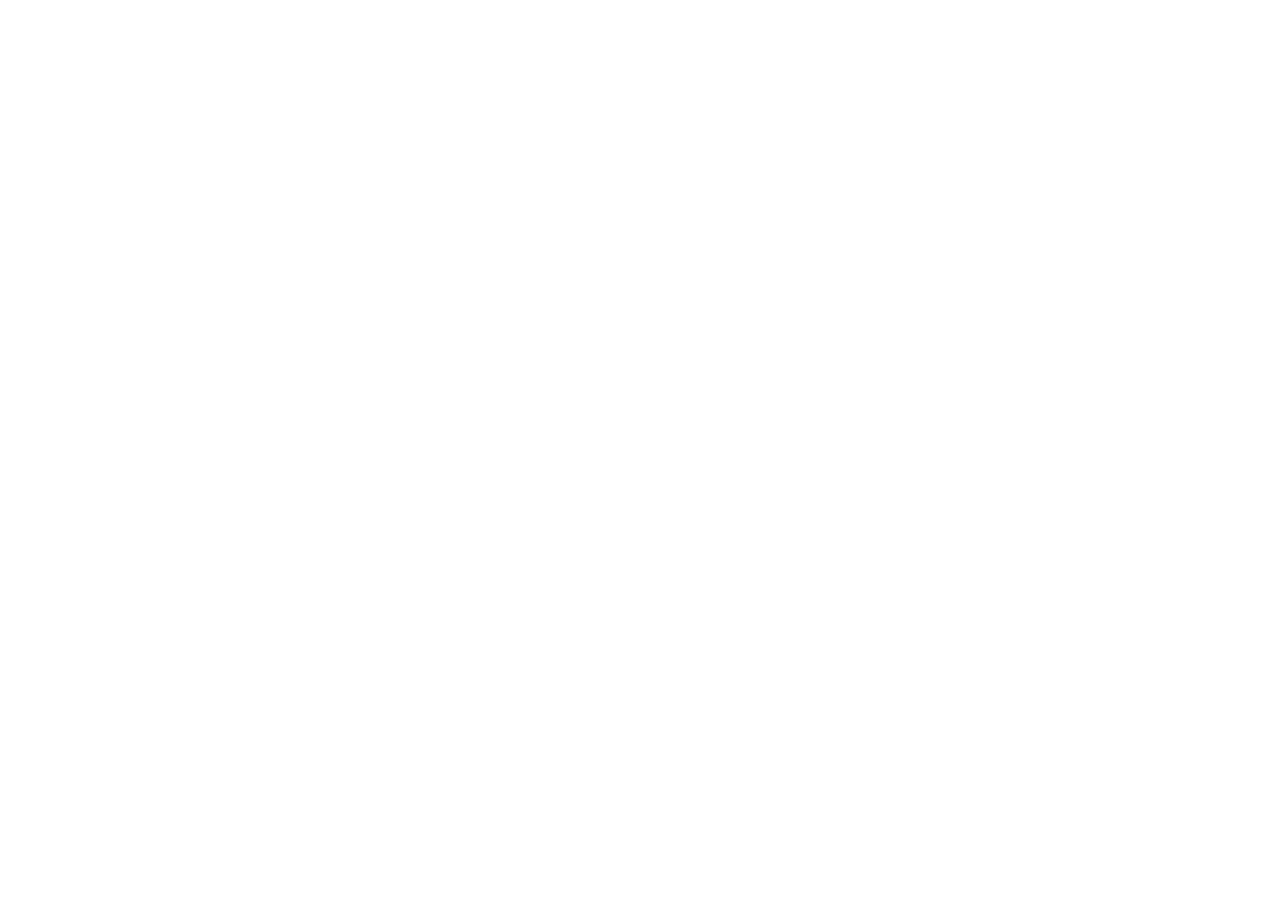
==== index.html @ 935e9826 "Initialized repo" ====
<!DOCTYPE html>
<html lang="en">
<head>
    <meta charset="UTF-8">
    <meta name="viewport" content="width=device-width, initial-scale=1.0">
    <meta http-equiv="X-UA-Compatible" content="ie=edge">
    <title>City of Pawnee, Indiana</title>
</head>
<body>
    
</body>
</html>
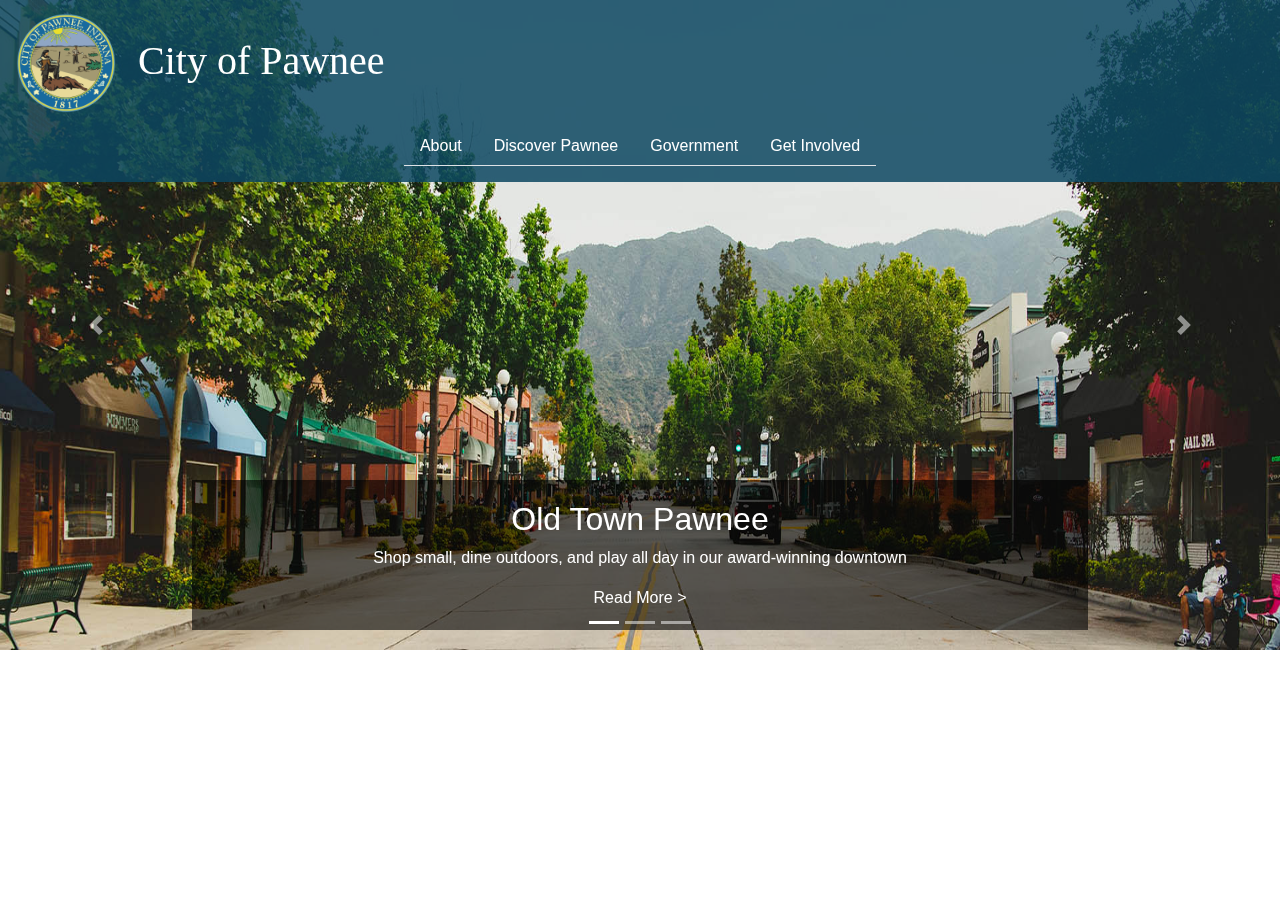
==== commit 10fc4b97: "Add header, navbar & carousel" ====
--- a/index.html
+++ b/index.html
@@ -1,12 +1,116 @@
 <!DOCTYPE html>
 <html lang="en">
+
 <head>
     <meta charset="UTF-8">
     <meta name="viewport" content="width=device-width, initial-scale=1.0">
     <meta http-equiv="X-UA-Compatible" content="ie=edge">
     <title>City of Pawnee, Indiana</title>
+
+    <link rel="stylesheet" href="https://stackpath.bootstrapcdn.com/bootstrap/4.3.1/css/bootstrap.min.css"
+        integrity="sha384-ggOyR0iXCbMQv3Xipma34MD+dH/1fQ784/j6cY/iJTQUOhcWr7x9JvoRxT2MZw1T" crossorigin="anonymous">
+    <link rel="stylesheet" href="https://use.fontawesome.com/releases/v5.11.2/css/all.css"
+        integrity="sha384-KA6wR/X5RY4zFAHpv/CnoG2UW1uogYfdnP67Uv7eULvTveboZJg0qUpmJZb5VqzN" crossorigin="anonymous">
+    <link rel="stylesheet" href="static/style.css">
 </head>
+
 <body>
-    
+    <!-- navbar -->
+    <div class="container-fluid header">
+        <nav class="navbar navbar-header navbar-fixed-top header-bg w-100">
+            <div class="header-logo">
+                <a class="navbar-brand" href="#">
+                    <img src="static/img/pawnee_seal.png" width="100" height="100" class="d-inline-block" alt="">
+                    <span class="h1">&nbsp;City of Pawnee</span>
+                </a>
+            </div>
+
+            <div class="container">
+                <div class="d-flex flex-fill justify-content-center">
+                    <nav class="navbar sticky-top">
+                        <nav>
+                            <div class="nav nav-tabs" id="nav-tab" role="tablist">
+                                <a class="nav-item nav-link rounded-0" id="nav-home-tab" data-toggle="tab"
+                                    href="#nav-home" role="tab" aria-controls="nav-home" aria-selected="true">About</a>
+                                <a class="nav-item nav-link rounded-0" id="nav-profile-tab" data-toggle="tab"
+                                    href="#nav-profile" role="tab" aria-controls="nav-profile"
+                                    aria-selected="false">Discover
+                                    Pawnee</a>
+                                <a class="nav-item nav-link rounded-0" id="nav-contact-tab" data-toggle="tab"
+                                    href="#nav-contact" role="tab" aria-controls="nav-contact"
+                                    aria-selected="false">Government</a>
+                                <a class="nav-item nav-link rounded-0" id="nav-contact-tab" data-toggle="tab"
+                                    href="#nav-involve" role="tab" aria-controls="nav-involve" aria-selected="false">Get
+                                    Involved</a>
+                            </div>
+                        </nav>
+                        <div class="tab-content" id="nav-tabContent">
+                            <div class="tab-pane fade" id="nav-home" role="tabpanel" aria-labelledby="nav-home-tab">
+                                Links go here</div>
+                            <div class="tab-pane fade" id="nav-profile" role="tabpanel"
+                                aria-labelledby="nav-profile-tab">
+                                Links go here</div>
+                            <div class="tab-pane fade" id="nav-contact" role="tabpanel"
+                                aria-labelledby="nav-contact-tab">
+                                Valentina your smile is beautiful</div>
+                            <div class="tab-pane fade" id="nav-involve" role="tabpanel"
+                                aria-labelledby="nav-involve-tab">
+                                Choices</div>
+                        </div>
+                    </nav>
+                </div>
+            </div>
+        </nav>
+    </div>
+
+    <!-- jumbotron -->
+    <div id="carouselExampleIndicators" class="carousel slide" data-ride="carousel">
+        <ol class="carousel-indicators">
+            <li data-target="#carouselExampleIndicators" data-slide-to="0" class="active"></li>
+            <li data-target="#carouselExampleIndicators" data-slide-to="1"></li>
+            <li data-target="#carouselExampleIndicators" data-slide-to="2"></li>
+        </ol>
+        <div class="carousel-inner">
+            <div class="carousel-item active">
+                <img src="static/img/old_town_monro.jpeg" class="d-block img-fluid " alt="...">
+                <div class="carousel-caption">
+                    <h2>Old Town Pawnee</h2>
+                    <p>Shop small, dine outdoors, and play all day in our award-winning downtown</p>
+                    <a href="">Read More > </a>
+                </div>
+            </div>
+            <div class="carousel-item">
+                <img src="static/img/city_hall2.jpg" class="d-block img-fluid" alt="...">
+                                <div class="carousel-caption">
+                    <h2>Visit City Hall</h2>
+                    <p>Come meet your friendly local neighborhood councilfolk!</p>
+                    <a href="">Read More > </a>
+                </div>
+            </div>
+        </div>
+        <a class="carousel-control-prev" href="#carouselExampleIndicators" role="button" data-slide="prev">
+            <span class="carousel-control-prev-icon" aria-hidden="true"></span>
+            <span class="sr-only">Previous</span>
+        </a>
+        <a class="carousel-control-next" href="#carouselExampleIndicators" role="button" data-slide="next">
+            <span class="carousel-control-next-icon" aria-hidden="true"></span>
+            <span class="sr-only">Next</span>
+        </a>
+    </div>
+
+    <!-- Bootstrap jQuery -->
+    <script src="https://code.jquery.com/jquery-3.3.1.slim.min.js"
+        integrity="sha384-q8i/X+965DzO0rT7abK41JStQIAqVgRVzpbzo5smXKp4YfRvH+8abtTE1Pi6jizo" crossorigin="anonymous">
+    </script>
+    <script src="https://cdnjs.cloudflare.com/ajax/libs/popper.js/1.14.7/umd/popper.min.js"
+        integrity="sha384-UO2eT0CpHqdSJQ6hJty5KVphtPhzWj9WO1clHTMGa3JDZwrnQq4sF86dIHNDz0W1" crossorigin="anonymous">
+    </script>
+    <script src="https://stackpath.bootstrapcdn.com/bootstrap/4.3.1/js/bootstrap.min.js"
+        integrity="sha384-JjSmVgyd0p3pXB1rRibZUAYoIIy6OrQ6VrjIEaFf/nJGzIxFDsf4x0xIM+B07jRM" crossorigin="anonymous">
+    </script>
+
+    <!-- Other JS/jQuery -->
+
 </body>
+
 </html>--- a/static/style.css
+++ b/static/style.css
@@ -0,0 +1,42 @@
+.container-fluid {
+    padding-left: 0px !important;
+}
+.header-bg {
+    background: rgba(12, 70, 96, 0.85);
+    position: absolute;
+    z-index: 10;
+  }
+
+.navbar-brand {
+    font-family: Montserrat;
+    font-size: 3em;
+}
+
+.nav-tabs .nav-link {
+    border: 0px solid transparent;
+    border-bottom-color: white;
+
+}
+
+a, a:hover {
+    color: white;
+}
+
+.nav-tabs > a:hover {
+    background: rgb(15, 176, 250);
+    color: white;
+}
+
+.carousel-inner {
+    height: 650px;
+}
+
+.carousel-inner > .carousel-item > img {
+    min-width: 100%;
+    position: relative;
+    height: 650px;
+}
+
+.carousel-caption {
+    background: rgba(0, 0, 0, 0.6);
+}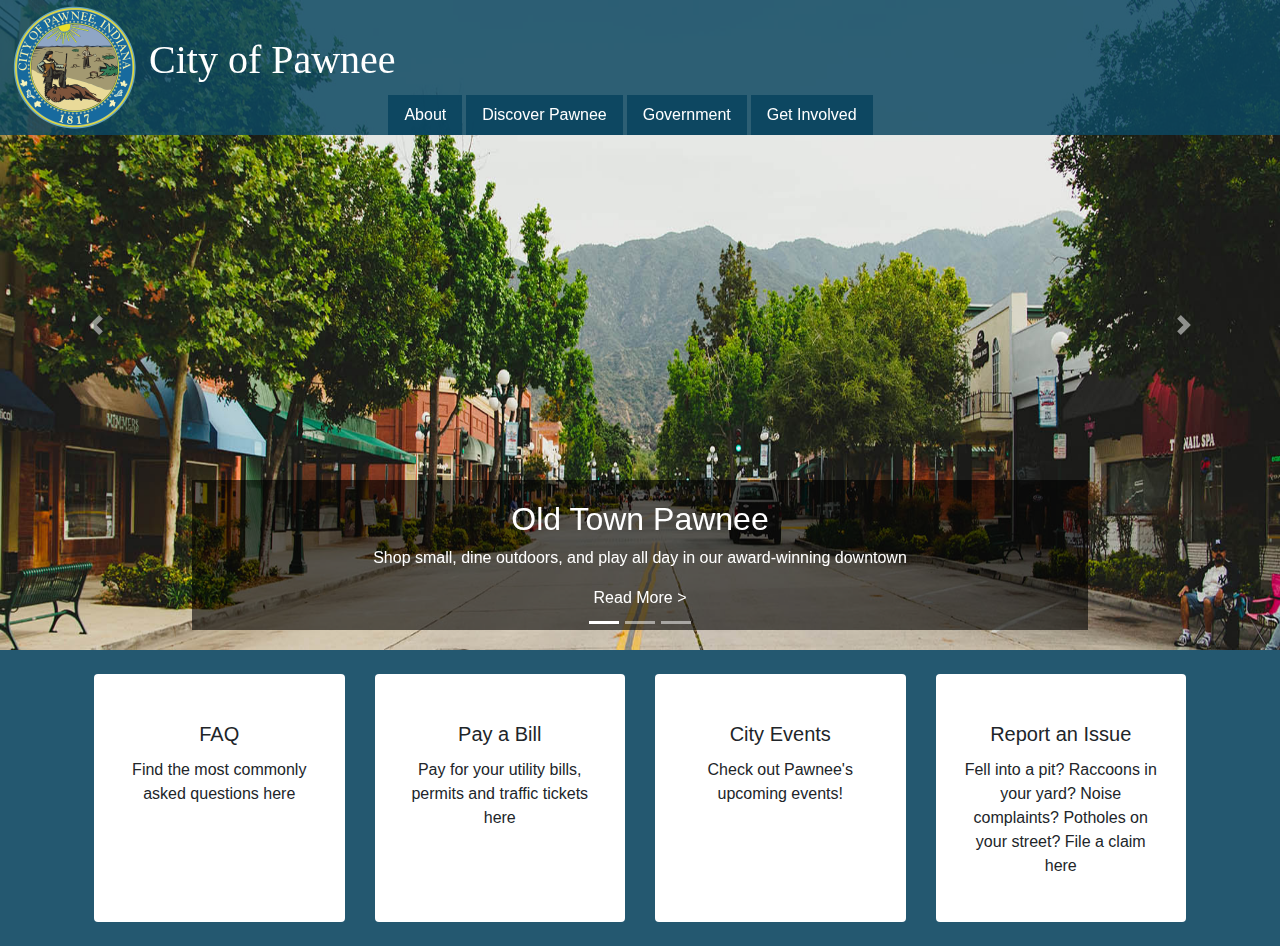
==== commit 89e3d679: "Added cards to index" ====
--- a/index.html
+++ b/index.html
@@ -20,26 +20,26 @@
         <nav class="navbar navbar-header navbar-fixed-top header-bg w-100">
             <div class="header-logo">
                 <a class="navbar-brand" href="#">
-                    <img src="static/img/pawnee_seal.png" width="100" height="100" class="d-inline-block" alt="">
-                    <span class="h1">&nbsp;City of Pawnee</span>
+                    &nbsp;<img src="static/img/pawnee_seal.png" width="125" height="125" class="d-inline-block" alt="">
+                    <span class="h1 align-text-top">City of Pawnee</span>
                 </a>
             </div>
 
-            <div class="container">
+            <div class="container-fluid overlay">
                 <div class="d-flex flex-fill justify-content-center">
-                    <nav class="navbar sticky-top">
+                    <nav class="navbar sticky-top ">
                         <nav>
                             <div class="nav nav-tabs" id="nav-tab" role="tablist">
-                                <a class="nav-item nav-link rounded-0" id="nav-home-tab" data-toggle="tab"
+                                <a class="nav-item nav-link rounded-0 mr-1" id="nav-home-tab" data-toggle="tab"
                                     href="#nav-home" role="tab" aria-controls="nav-home" aria-selected="true">About</a>
-                                <a class="nav-item nav-link rounded-0" id="nav-profile-tab" data-toggle="tab"
+                                <a class="nav-item nav-link rounded-0 mr-1" id="nav-profile-tab" data-toggle="tab"
                                     href="#nav-profile" role="tab" aria-controls="nav-profile"
                                     aria-selected="false">Discover
                                     Pawnee</a>
-                                <a class="nav-item nav-link rounded-0" id="nav-contact-tab" data-toggle="tab"
+                                <a class="nav-item nav-link rounded-0 mr-1" id="nav-contact-tab" data-toggle="tab"
                                     href="#nav-contact" role="tab" aria-controls="nav-contact"
                                     aria-selected="false">Government</a>
-                                <a class="nav-item nav-link rounded-0" id="nav-contact-tab" data-toggle="tab"
+                                <a class="nav-item nav-link rounded-0 mr-1" id="nav-contact-tab" data-toggle="tab"
                                     href="#nav-involve" role="tab" aria-controls="nav-involve" aria-selected="false">Get
                                     Involved</a>
                             </div>
@@ -81,7 +81,7 @@
             </div>
             <div class="carousel-item">
                 <img src="static/img/city_hall2.jpg" class="d-block img-fluid" alt="...">
-                                <div class="carousel-caption">
+                <div class="carousel-caption">
                     <h2>Visit City Hall</h2>
                     <p>Come meet your friendly local neighborhood councilfolk!</p>
                     <a href="">Read More > </a>
@@ -97,6 +97,45 @@
             <span class="sr-only">Next</span>
         </a>
     </div>
+
+    <!-- card deck -->
+    <div class="card-container">
+        <div class="container p-4">
+            <div class="card-deck">
+                <div class="card text-center p-4">
+                    <i class="far fa-question-circle fa-5x"></i>
+                    <div class="card-body pt-4 px-0">
+                        <h5 class="card-title">FAQ</h5>
+                        <p class="card-text">Find the most commonly asked questions here</p>
+                    </div>
+                </div>
+                <div class="card text-center p-4">
+                    <i class="far fa-credit-card fa-5x"></i>
+                    <div class="card-body pt-4 px-0">
+                        <h5 class="card-title">Pay a Bill</h5>
+                        <p class="card-text">Pay for your utility bills, permits and traffic tickets here
+                        </p>
+                    </div>
+                </div>
+                <div class="card text-center p-4">
+                    <i class="far fa-calendar-alt fa-5x"></i>
+                    <div class="card-body pt-4 px-0">
+                        <h5 class="card-title">City Events</h5>
+                        <p class="card-text">Check out Pawnee's upcoming events!</p>
+                    </div>
+                </div>
+                <div class="card text-center p-4">
+                    <i class="fas fa-exclamation-triangle fa-5x"></i>
+                    <div class="card-body pt-4 px-0">
+                        <h5 class="card-title">Report an Issue</h5>
+                        <p class="card-text">Fell into a pit? Raccoons in your yard? Noise complaints? Potholes on your
+                            street? File a claim here</p>
+                    </div>
+                </div>
+            </div>
+        </div>
+    </div>
+
 
     <!-- Bootstrap jQuery -->
     <script src="https://code.jquery.com/jquery-3.3.1.slim.min.js"
--- a/static/style.css
+++ b/static/style.css
@@ -1,21 +1,36 @@
 .container-fluid {
     padding-left: 0px !important;
 }
+
 .header-bg {
     background: rgba(12, 70, 96, 0.85);
     position: absolute;
     z-index: 10;
+    padding: 0px;
   }
+
+.overlay {
+    position: absolute;
+    bottom: 1px;
+}
+
+.sticky-top {
+    padding-bottom: 0px;
+}
 
 .navbar-brand {
     font-family: Montserrat;
     font-size: 3em;
 }
 
+.nav-tabs {
+    border: 0px solid transparent !important;
+    border-bottom: 0px solid transparent !important;
+}
 .nav-tabs .nav-link {
     border: 0px solid transparent;
-    border-bottom-color: white;
-
+    border-bottom: 0px solid transparent !important;
+    background: rgba(12, 70, 96, 0.95);
 }
 
 a, a:hover {
@@ -39,4 +54,20 @@
 
 .carousel-caption {
     background: rgba(0, 0, 0, 0.6);
+}
+
+.far, .fa, .fas {
+    color:  rgb(5, 50, 100);
+}
+
+.far:hover, .fa:hover, .fas:hover {
+    color:  rgb(200, 85, 0);
+}
+
+.card {
+    border: none;
+}
+
+.card-container {
+    background: rgba(12, 70, 96, .9)
 }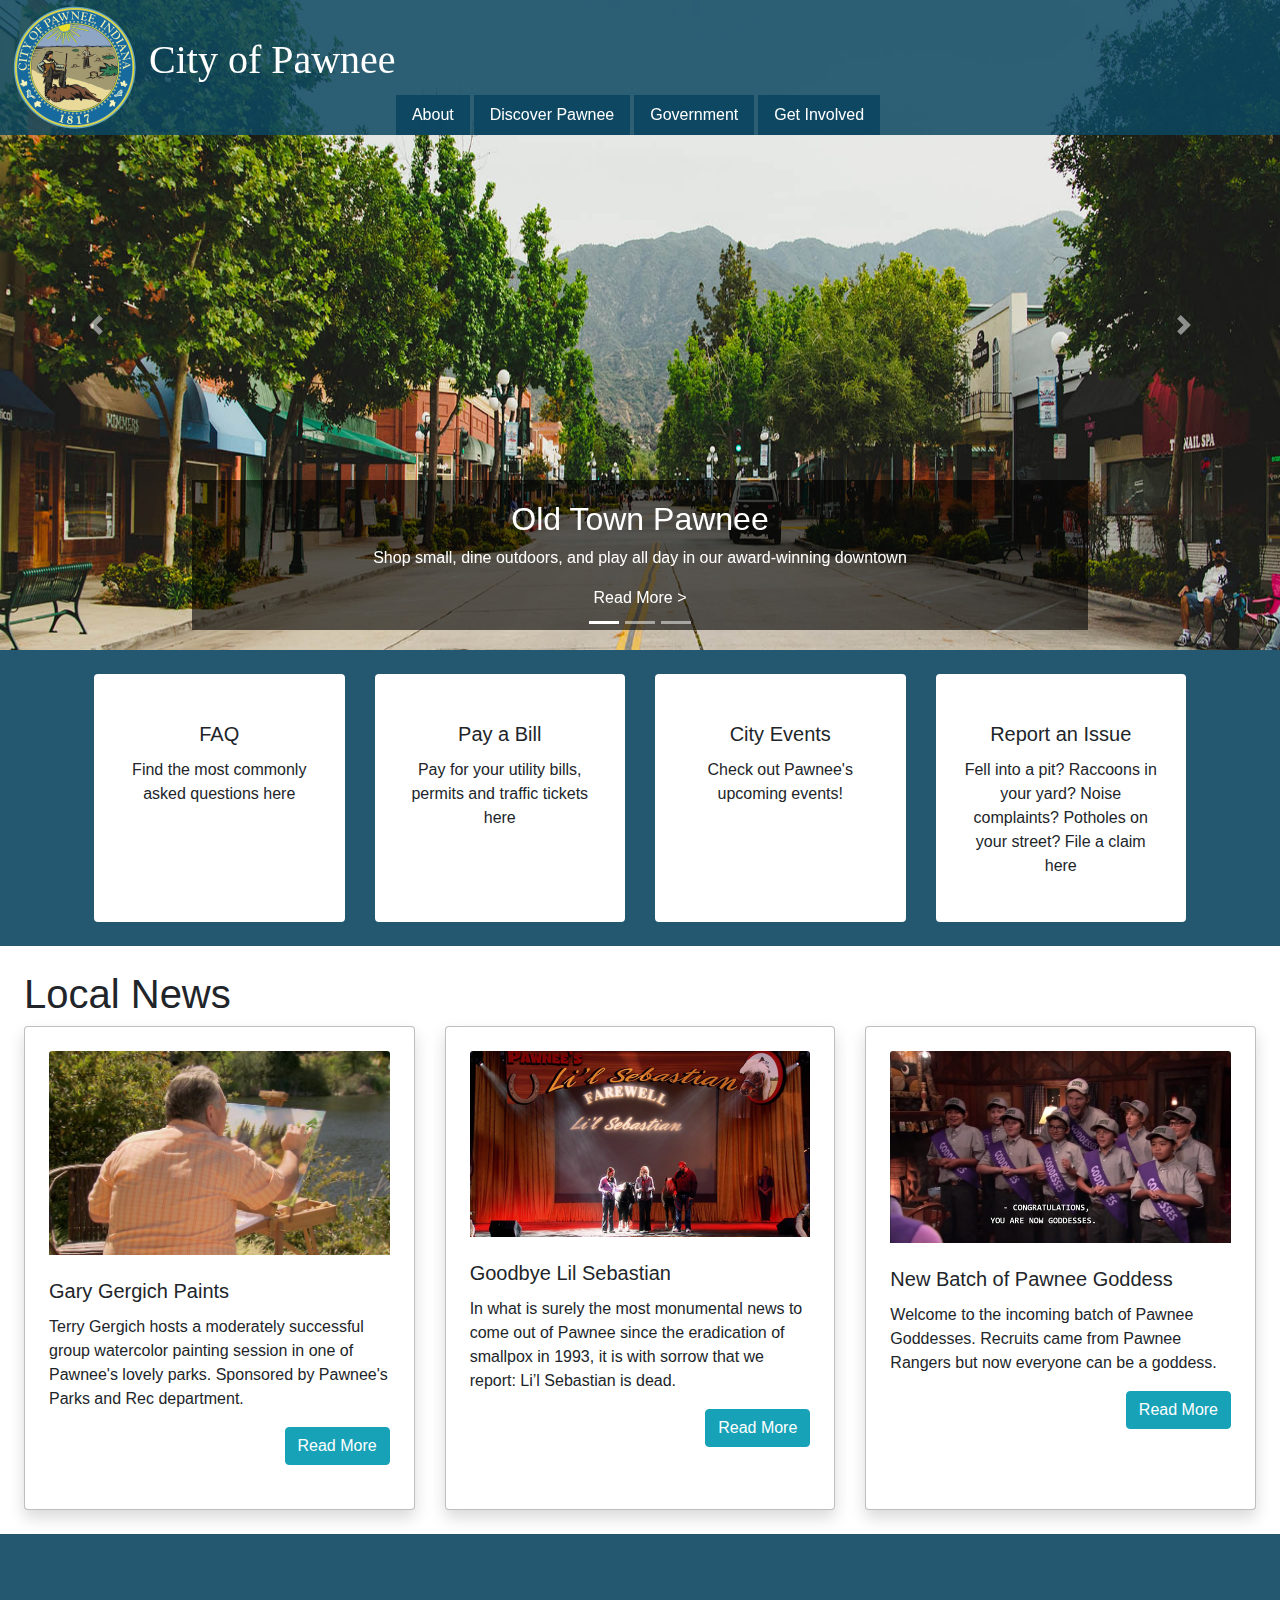
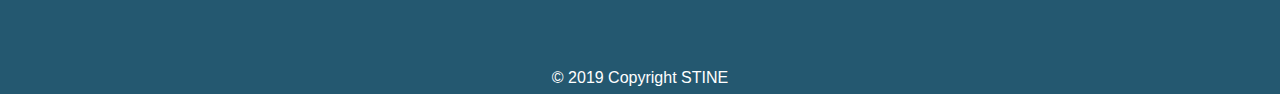
==== commit d63c53cd: "Add footer to index" ====
--- a/index.html
+++ b/index.html
@@ -98,8 +98,8 @@
         </a>
     </div>
 
-    <!-- card deck -->
-    <div class="card-container">
+    <!-- quick card deck -->
+    <div class="quick-card">
         <div class="container p-4">
             <div class="card-deck">
                 <div class="card text-center p-4">
@@ -136,6 +136,79 @@
         </div>
     </div>
 
+    <!-- news/event highlights -->
+    <div class="news-card">
+        <div class="container-fluid p-4">
+            <h1>Local News</h1>
+            <div class="card-deck">
+                <div class="card card-border shadow p-4">
+                    <img class="card-img-top" src="static/img/watercolors.jpg">
+                    <div class="card-body pt-4 px-0">
+                        <h5 class="card-title">Gary Gergich Paints</h5>
+                        <p class="card-text">Terry Gergich hosts a moderately successful group watercolor painting
+                            session in one of Pawnee's lovely parks. Sponsored by Pawnee's Parks and Rec department.</p>
+                        <a class="btn btn-info float-right" href="#" role="button">Read More</a>
+                    </div>
+                </div>
+                <div class="card card-border shadow p-4">
+                    <img class="card-img-top" src="static/img/lil_sebastian.jpg">
+                    <div class="card-body pt-4 px-0">
+                        <h5 class="card-title">Goodbye Lil Sebastian</h5>
+                        <p class="card-text">In what is surely the most monumental news to come out of Pawnee since the
+                            eradication of smallpox in 1993, it is with sorrow that we report: Li’l Sebastian is dead.
+                        </p>
+                        <a class="btn btn-info float-right" href="#" role="button">Read More</a>
+                    </div>
+                </div>
+                <div class="card card-border shadow p-4">
+                    <img class="card-img-top" src="static/img/pawnee_goddess.jpg">
+                    <div class="card-body pt-4 px-0">
+                        <h5 class="card-title">New Batch of Pawnee Goddess</h5>
+                        <p class="card-text">Welcome to the incoming batch of Pawnee Goddesses. Recruits came from
+                            Pawnee Rangers but now everyone can be a goddess.</p>
+                        <a class="btn btn-info float-right" href="#" role="button">Read More</a>
+                    </div>
+                </div>
+            </div>
+        </div>
+    </div>
+
+<!-- footer -->
+<footer class="page-footer font-small cyan darken-3">
+  <div class="container">
+    <div class="row">
+      <div class="col-md-12 pt-5 pb-2">
+        <div class="mb-5 text-center">
+          <a class="fb-ic">
+            <i class="fab fa-facebook-f fa-lg white-text mr-md-5 mr-3 fa-2x"> </i>
+          </a>
+          <a class="tw-ic">
+            <i class="fab fa-twitter fa-lg white-text mr-md-5 mr-3 fa-2x"> </i>
+          </a>
+          <a class="gplus-ic">
+            <i class="fab fa-google-plus-g fa-lg white-text mr-md-5 mr-3 fa-2x"> </i>
+          </a>
+          <a class="li-ic">
+            <i class="fab fa-linkedin-in fa-lg white-text mr-md-5 mr-3 fa-2x"> </i>
+          </a>
+          <a class="ins-ic">
+            <i class="fab fa-instagram fa-lg white-text mr-md-5 mr-3 fa-2x"> </i>
+          </a>
+          <a class="pin-ic">
+            <i class="fab fa-pinterest fa-lg white-text fa-2x"> </i>
+          </a>
+        </div>
+      </div>
+    </div>
+  </div>
+
+
+  <!-- Copyright -->
+  <div class="footer-copyright text-center py-1">© 2019 Copyright STINE
+  </div>
+
+</footer>
+<!-- Footer -->
 
     <!-- Bootstrap jQuery -->
     <script src="https://code.jquery.com/jquery-3.3.1.slim.min.js"
--- a/static/style.css
+++ b/static/style.css
@@ -1,4 +1,4 @@
-.container-fluid {
+.header {
     padding-left: 0px !important;
 }
 
@@ -60,6 +60,10 @@
     color:  rgb(5, 50, 100);
 }
 
+.fab {
+    color: white;
+}
+
 .far:hover, .fa:hover, .fas:hover {
     color:  rgb(200, 85, 0);
 }
@@ -68,6 +72,15 @@
     border: none;
 }
 
-.card-container {
+.card-border {
+    border: 1px solid rgba(172, 172, 172, 0.79);
+}
+
+.quick-card {
     background: rgba(12, 70, 96, .9)
+}
+
+footer {
+    background: rgba(12, 70, 96, 0.9);
+    color: white;
 }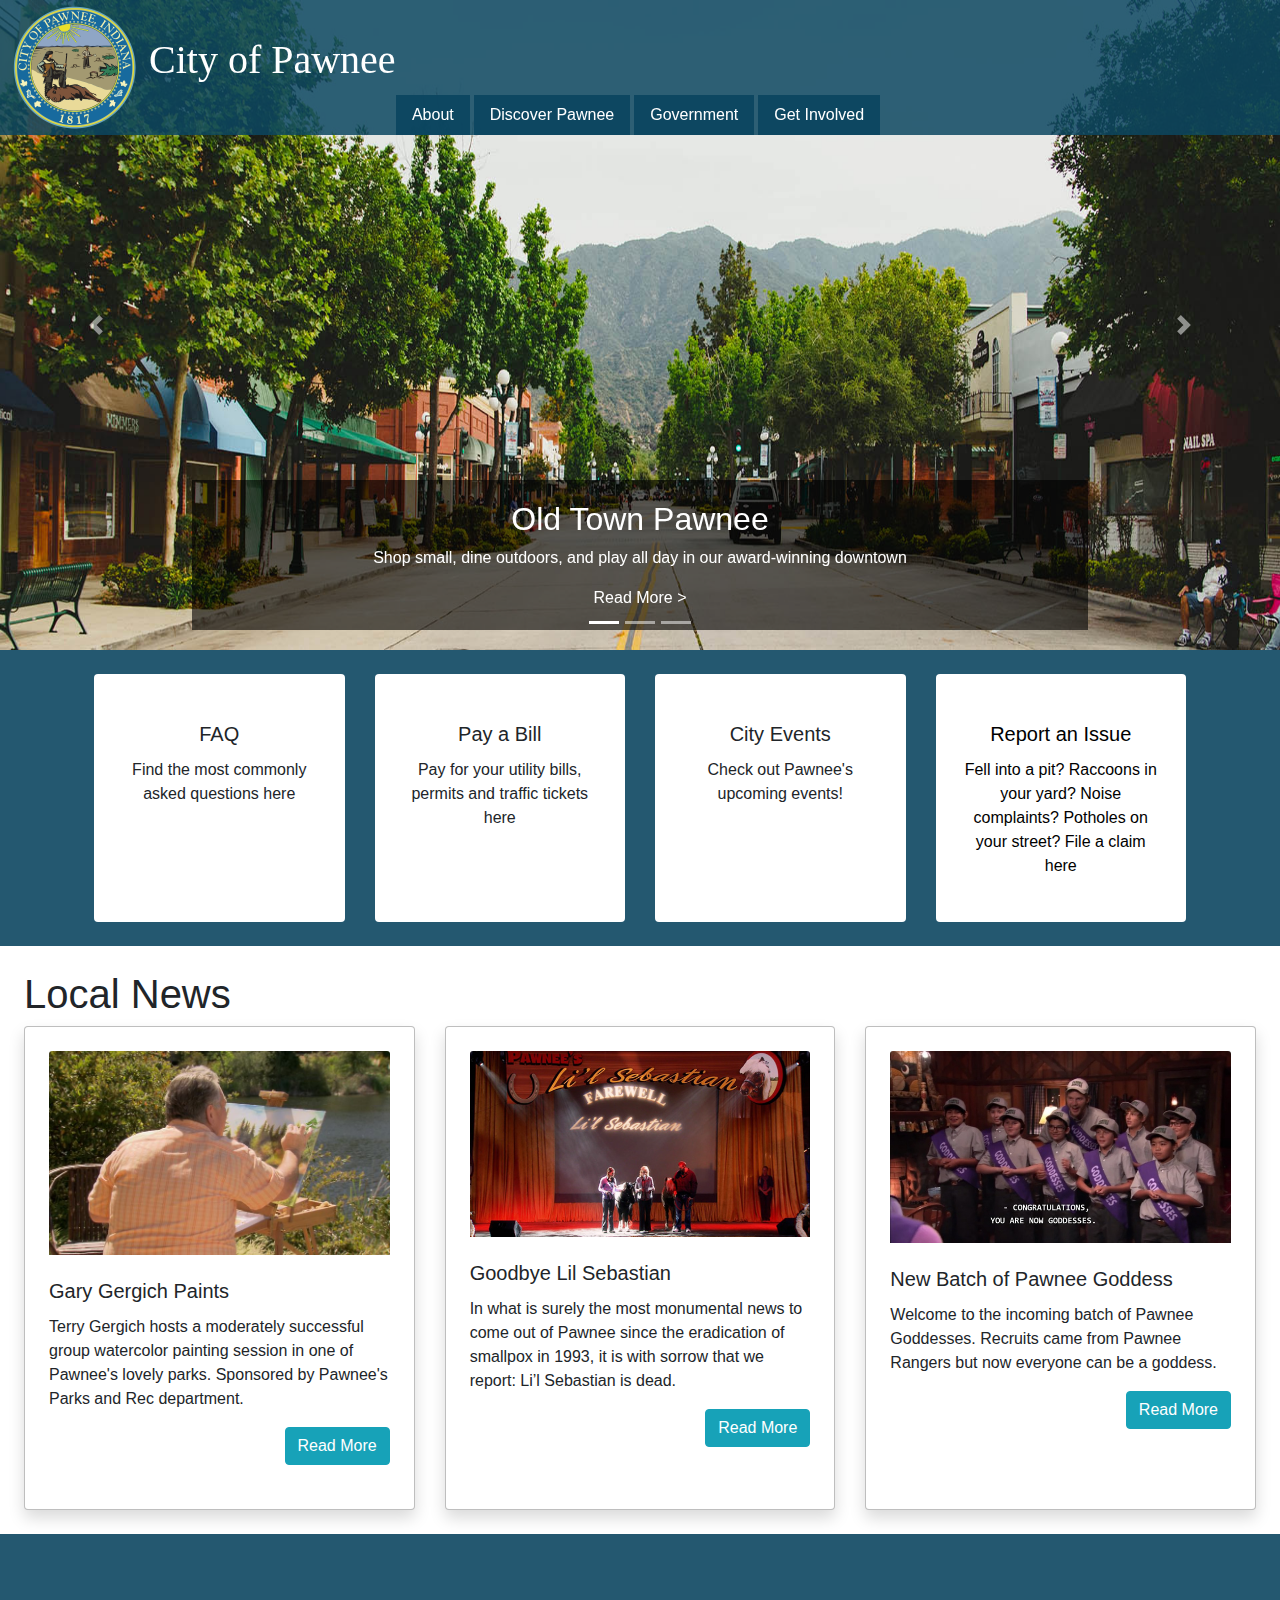
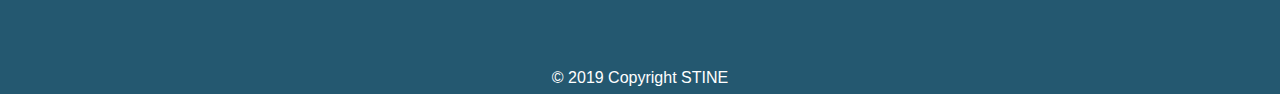
==== commit 7ec57d1c: "Add basic 2nd page - issue.html" ====
--- a/index.html
+++ b/index.html
@@ -5,7 +5,7 @@
     <meta charset="UTF-8">
     <meta name="viewport" content="width=device-width, initial-scale=1.0">
     <meta http-equiv="X-UA-Compatible" content="ie=edge">
-    <title>City of Pawnee, Indiana</title>
+    <title>City of Pawnee | Home</title>
 
     <link rel="stylesheet" href="https://stackpath.bootstrapcdn.com/bootstrap/4.3.1/css/bootstrap.min.css"
         integrity="sha384-ggOyR0iXCbMQv3Xipma34MD+dH/1fQ784/j6cY/iJTQUOhcWr7x9JvoRxT2MZw1T" crossorigin="anonymous">
@@ -125,15 +125,18 @@
                     </div>
                 </div>
                 <div class="card text-center p-4">
-                    <i class="fas fa-exclamation-triangle fa-5x"></i>
-                    <div class="card-body pt-4 px-0">
-                        <h5 class="card-title">Report an Issue</h5>
-                        <p class="card-text">Fell into a pit? Raccoons in your yard? Noise complaints? Potholes on your
-                            street? File a claim here</p>
-                    </div>
-                </div>
-            </div>
-        </div>
+                    <a href="issue.html" class="quick-link">
+                        <i class="fas fa-exclamation-triangle fa-5x"></i>
+                        <div class="card-body pt-4 px-0">
+                            <h5 class="card-title">Report an Issue</h5>
+                            <p class="card-text">Fell into a pit? Raccoons in your yard? Noise complaints? Potholes on
+                                your
+                                street? File a claim here</p>
+                    </a>
+                </div>
+            </div>
+        </div>
+    </div>
     </div>
 
     <!-- news/event highlights -->
@@ -173,42 +176,41 @@
         </div>
     </div>
 
-<!-- footer -->
-<footer class="page-footer font-small cyan darken-3">
-  <div class="container">
-    <div class="row">
-      <div class="col-md-12 pt-5 pb-2">
-        <div class="mb-5 text-center">
-          <a class="fb-ic">
-            <i class="fab fa-facebook-f fa-lg white-text mr-md-5 mr-3 fa-2x"> </i>
-          </a>
-          <a class="tw-ic">
-            <i class="fab fa-twitter fa-lg white-text mr-md-5 mr-3 fa-2x"> </i>
-          </a>
-          <a class="gplus-ic">
-            <i class="fab fa-google-plus-g fa-lg white-text mr-md-5 mr-3 fa-2x"> </i>
-          </a>
-          <a class="li-ic">
-            <i class="fab fa-linkedin-in fa-lg white-text mr-md-5 mr-3 fa-2x"> </i>
-          </a>
-          <a class="ins-ic">
-            <i class="fab fa-instagram fa-lg white-text mr-md-5 mr-3 fa-2x"> </i>
-          </a>
-          <a class="pin-ic">
-            <i class="fab fa-pinterest fa-lg white-text fa-2x"> </i>
-          </a>
-        </div>
-      </div>
-    </div>
-  </div>
-
-
-  <!-- Copyright -->
-  <div class="footer-copyright text-center py-1">© 2019 Copyright STINE
-  </div>
-
-</footer>
-<!-- Footer -->
+    <!-- footer -->
+    <footer class="page-footer font-small">
+        <div class="container">
+            <div class="row">
+                <div class="col-md-12 pt-5 pb-2">
+                    <div class="mb-5 text-center">
+                        <a class="fb-ic">
+                            <i class="fab fa-facebook-f fa-lg white-text mr-md-5 mr-3 fa-2x"> </i>
+                        </a>
+                        <a class="tw-ic">
+                            <i class="fab fa-twitter fa-lg white-text mr-md-5 mr-3 fa-2x"> </i>
+                        </a>
+                        <a class="gplus-ic">
+                            <i class="fab fa-google-plus-g fa-lg white-text mr-md-5 mr-3 fa-2x"> </i>
+                        </a>
+                        <a class="li-ic">
+                            <i class="fab fa-linkedin-in fa-lg white-text mr-md-5 mr-3 fa-2x"> </i>
+                        </a>
+                        <a class="ins-ic">
+                            <i class="fab fa-instagram fa-lg white-text mr-md-5 mr-3 fa-2x"> </i>
+                        </a>
+                        <a class="pin-ic">
+                            <i class="fab fa-pinterest fa-lg white-text fa-2x"> </i>
+                        </a>
+                    </div>
+                </div>
+            </div>
+        </div>
+
+
+        <!-- Copyright -->
+        <div class="footer-copyright text-center py-1">© 2019 Copyright STINE
+        </div>
+
+    </footer>
 
     <!-- Bootstrap jQuery -->
     <script src="https://code.jquery.com/jquery-3.3.1.slim.min.js"
--- a/static/style.css
+++ b/static/style.css
@@ -14,6 +14,9 @@
     bottom: 1px;
 }
 
+.placeholder {
+    height: 150px;
+}
 .sticky-top {
     padding-bottom: 0px;
 }
@@ -35,6 +38,10 @@
 
 a, a:hover {
     color: white;
+}
+
+a.quick-link {
+    color: black;
 }
 
 .nav-tabs > a:hover {
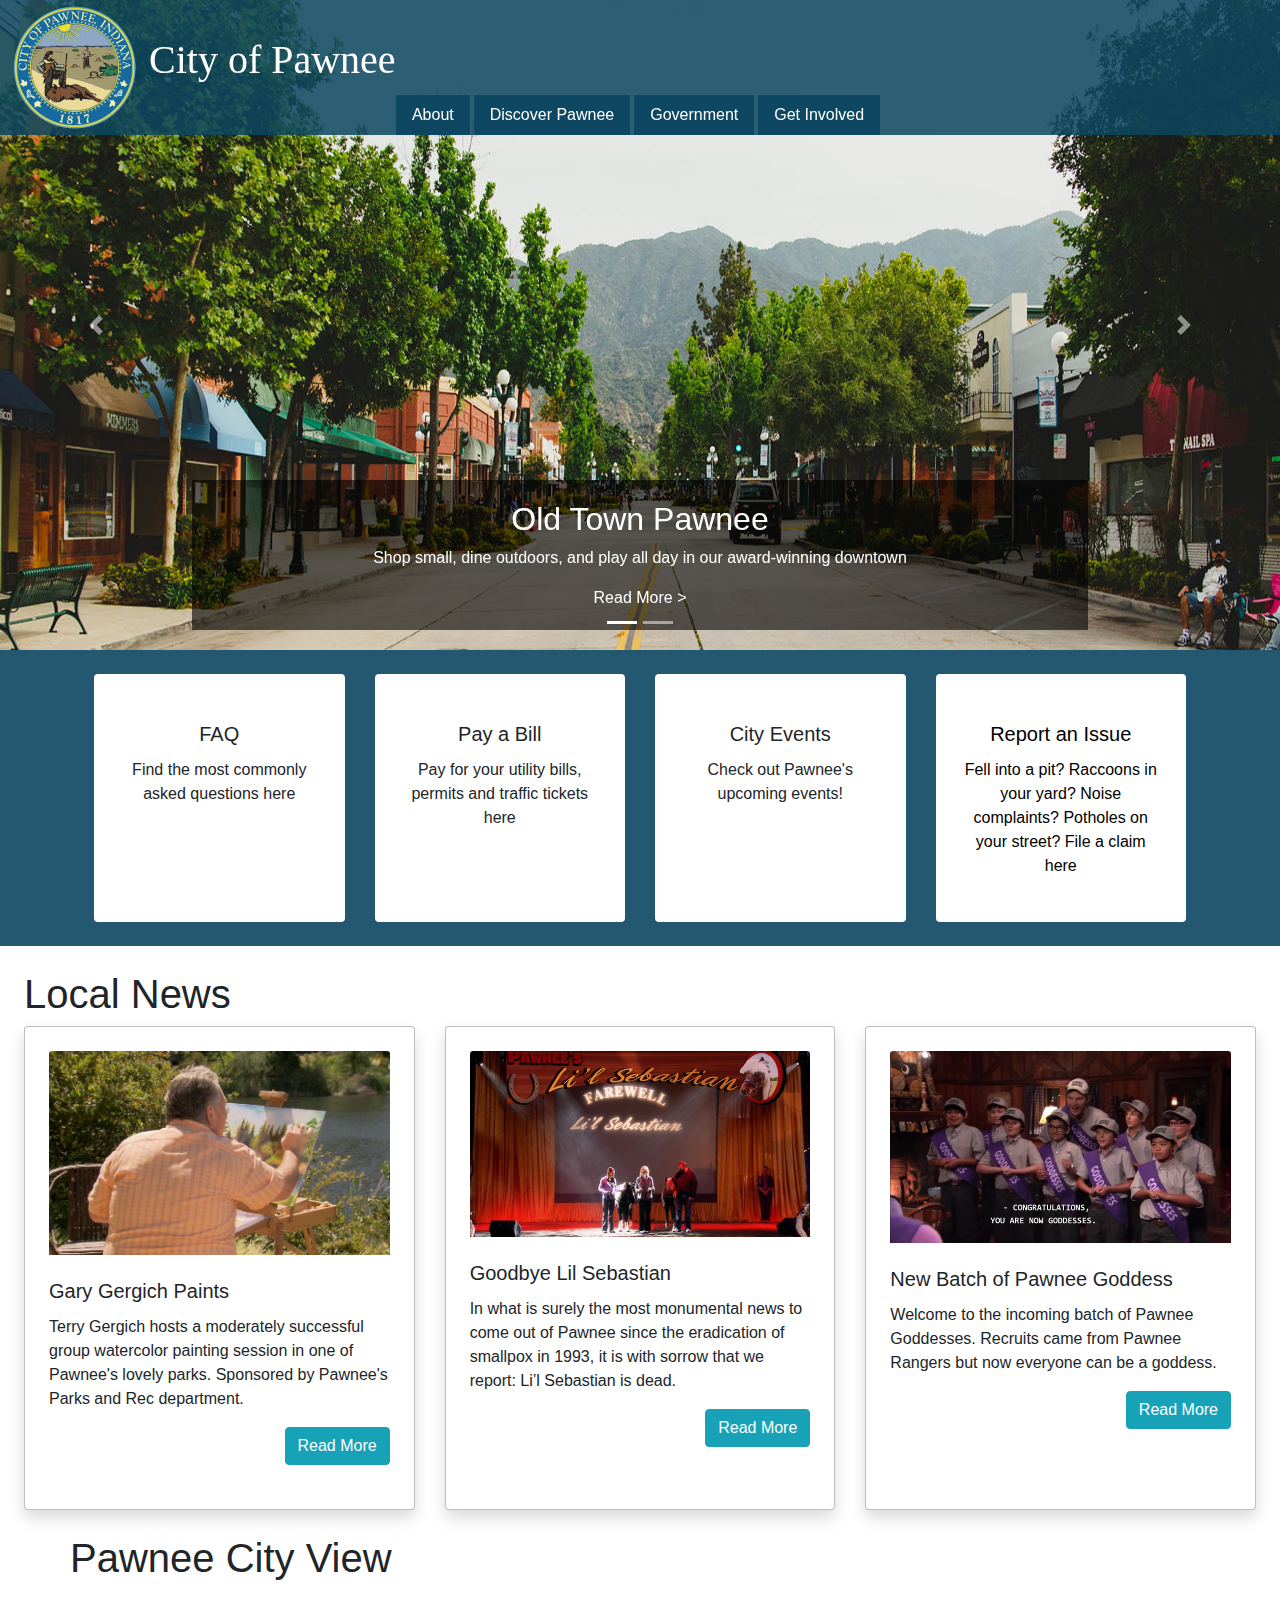
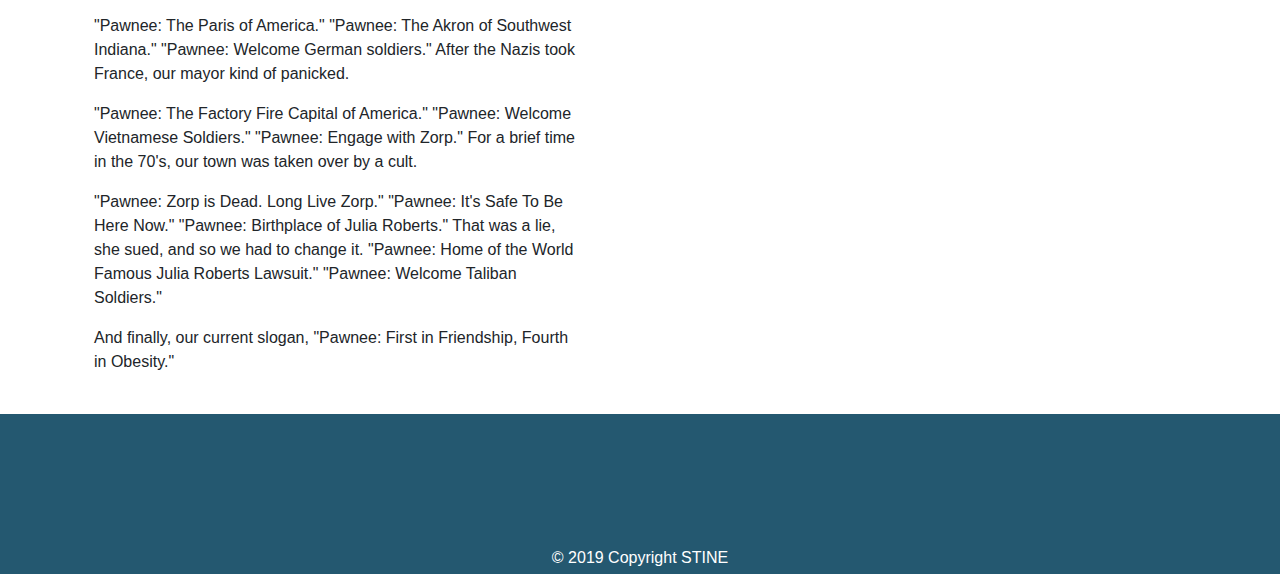
==== commit 5e960e79: "Add City view to index" ====
--- a/index.html
+++ b/index.html
@@ -68,7 +68,6 @@
         <ol class="carousel-indicators">
             <li data-target="#carouselExampleIndicators" data-slide-to="0" class="active"></li>
             <li data-target="#carouselExampleIndicators" data-slide-to="1"></li>
-            <li data-target="#carouselExampleIndicators" data-slide-to="2"></li>
         </ol>
         <div class="carousel-inner">
             <div class="carousel-item active">
@@ -173,6 +172,22 @@
                     </div>
                 </div>
             </div>
+        </div>
+    </div>
+
+    <!-- city 'stream' -->
+    <div class="container">
+        <div class="row">
+            <h1>Pawnee City View</h1>
+        </div>
+        <div class="row">
+            <div class="col p-4">
+                <p>"Pawnee: The Paris of America." "Pawnee: The Akron of Southwest Indiana." "Pawnee: Welcome German soldiers." After the Nazis took France, our mayor kind of panicked. </p>
+                <p>"Pawnee: The Factory Fire Capital of America." "Pawnee: Welcome Vietnamese Soldiers." "Pawnee: Engage with Zorp." For a brief time in the 70's, our town was taken over by a cult. </p>
+                <p>"Pawnee: Zorp is Dead. Long Live Zorp." "Pawnee: It's Safe To Be Here Now." "Pawnee: Birthplace of Julia Roberts." That was a lie, she sued, and so we had to change it. "Pawnee: Home of the World Famous Julia Roberts Lawsuit." "Pawnee: Welcome Taliban Soldiers."</p>
+                <p>And finally, our current slogan, "Pawnee: First in Friendship, Fourth in Obesity."</p>
+            </div>
+            <div class="col p-4 align-middle"><iframe width="560" height="315" src="https://www.youtube.com/embed/playlist?list=PL5krXjaKtneXSQOvDM3lYH0yxyOjOYyag" frameborder="0" allow="accelerometer; autoplay; encrypted-media; gyroscope; picture-in-picture" allowfullscreen></iframe></div>
         </div>
     </div>
 
